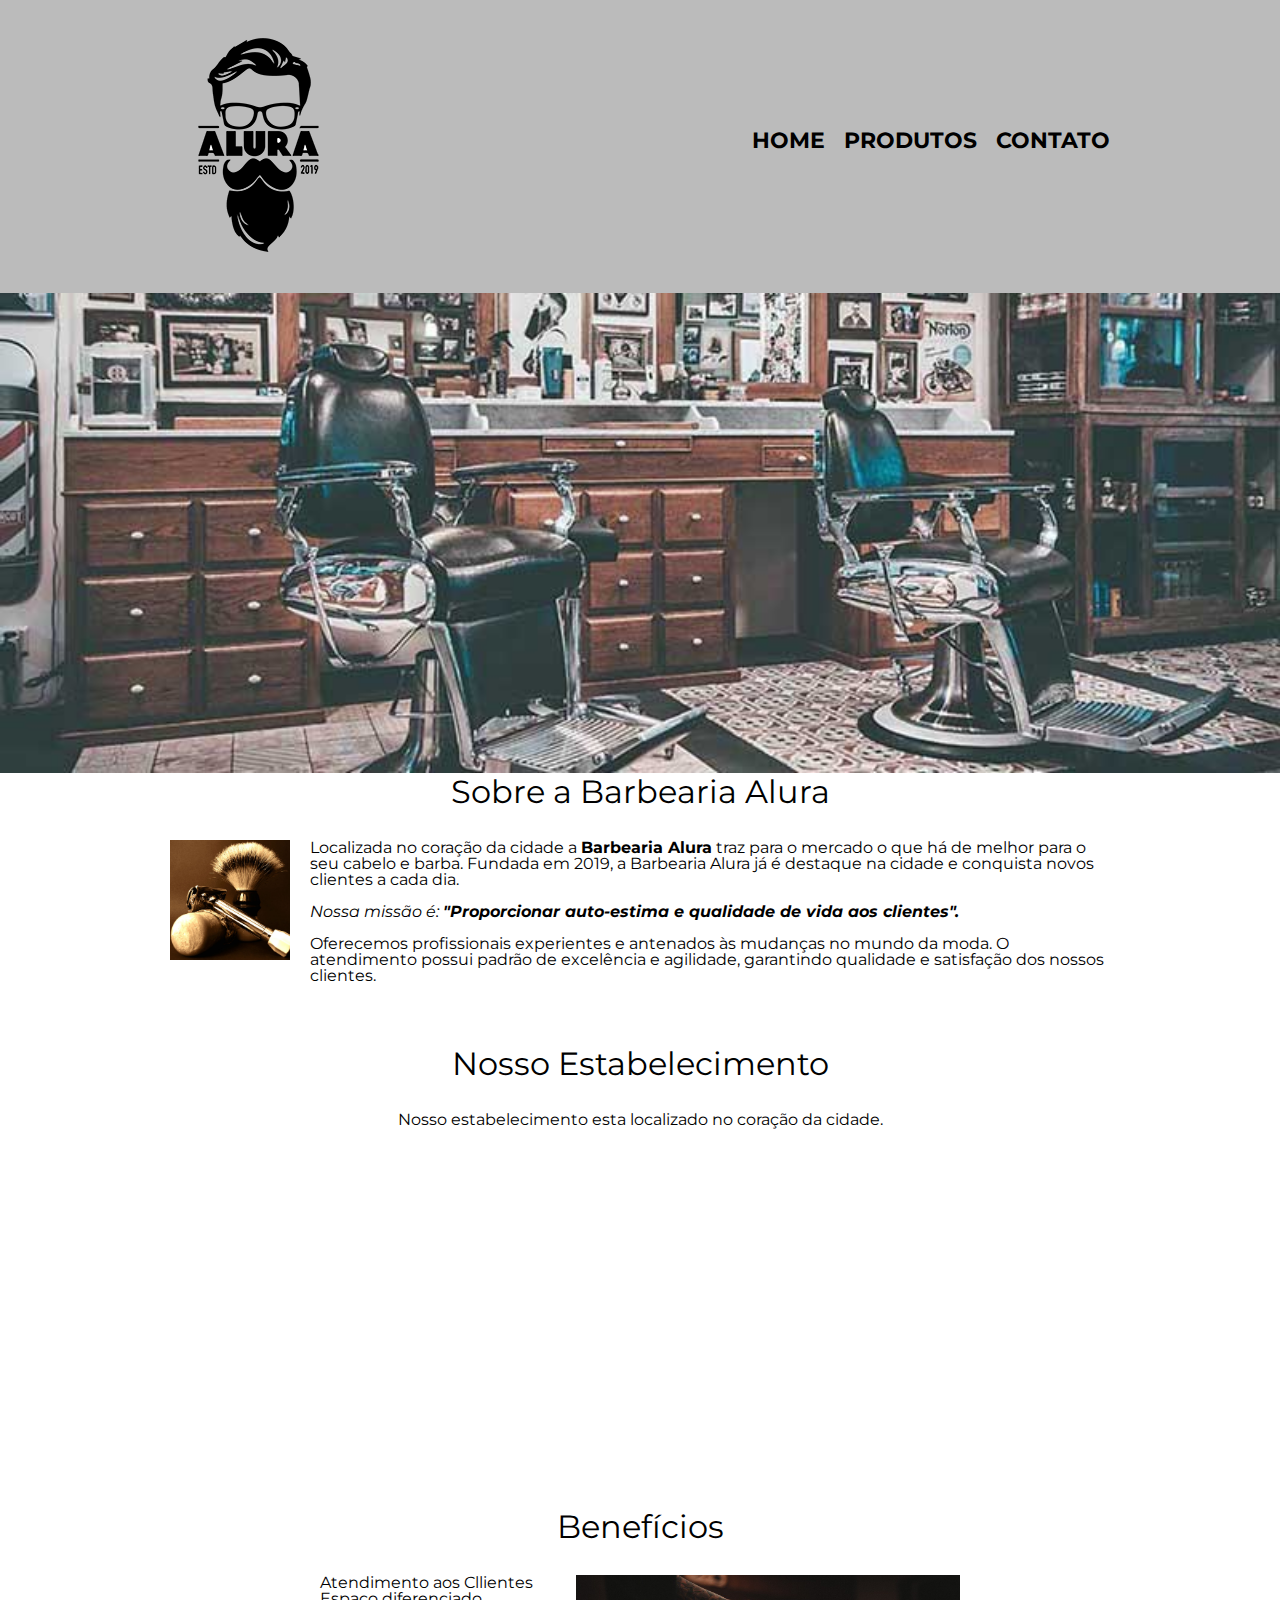
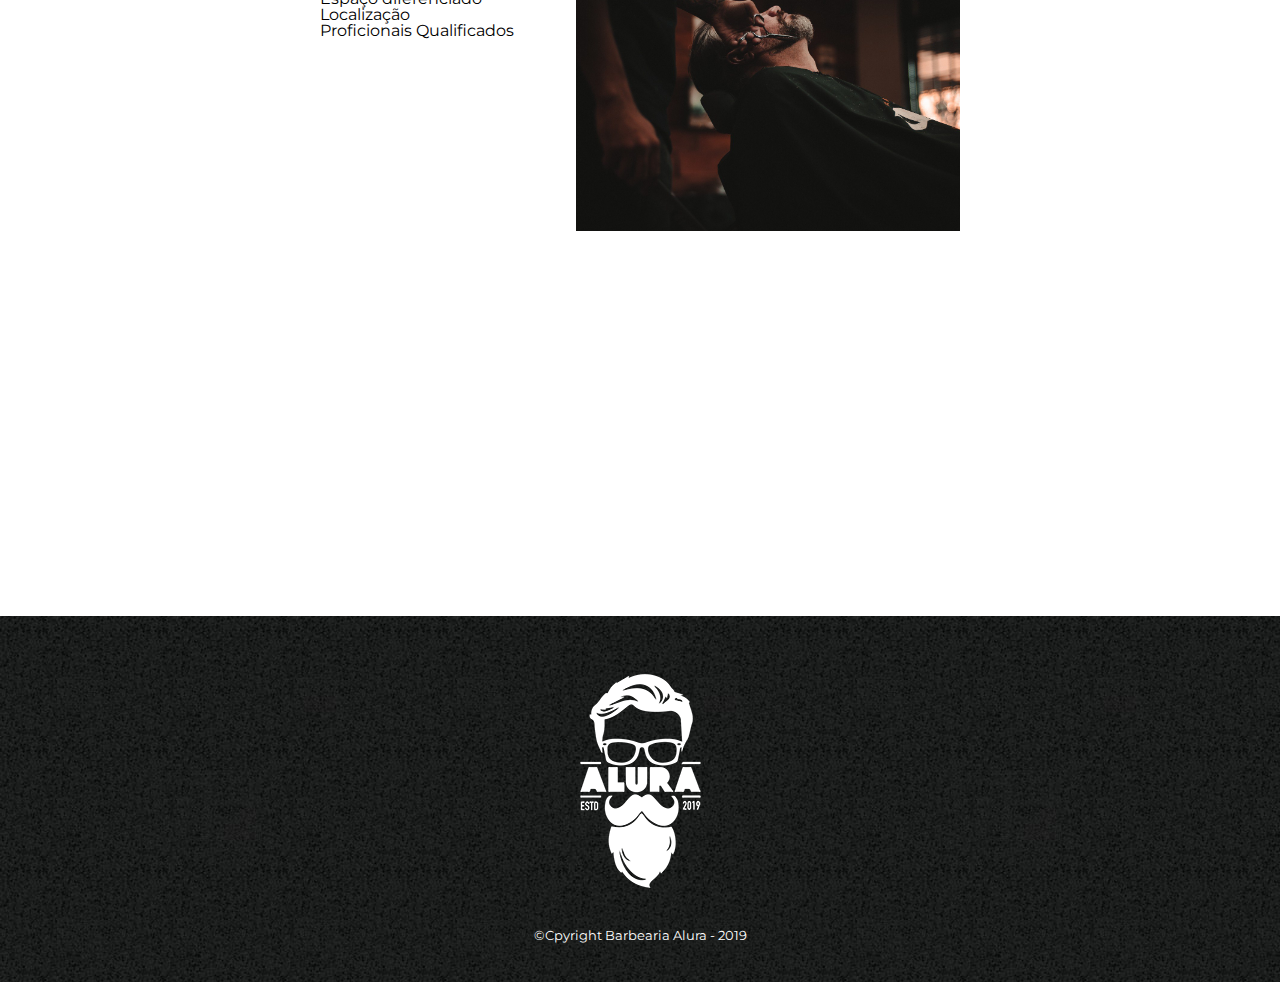
==== index.html @ c8a72487 "fisrt commit" ====
<!DOCTYPE html>
<html lang="pt-br">

<head>
	<meta charset="UTF-8">
	<title> Barbearia Alura</title>

	<link rel="stylesheet" href="reset.css">
	<link rel="stylesheet" href="style.css">
	<link href="https://fonts.googleapis.com/css2?family=Montserrat&display=swap" rel="stylesheet">

</head>

<body>
	<header>

		<div class="caixa">
			<h1> <img src="logo.png"> </h1>

			<nav>
				<ul>
					<li><a href="index.html">Home</a> </li>
					<li><a href="Produtos.html">Produtos</a> </li>
					<li><a href="contato.html">Contato</a> </li>
				</ul>
			</nav>

		</div>
	</header>

	<img class="banner" src="banner.jpg">
	<main>
		<section class="principal">
			<h2 class="titulo-principal">Sobre a Barbearia Alura</h2>

			<img class="utencilios" src="utensilios.jpg" alt="Utencilios de um Barbeiro">

			<p>Localizada no coração da cidade a <strong>Barbearia Alura</strong> traz para o mercado o que há de melhor
				para o seu cabelo e barba. Fundada em 2019, a Barbearia Alura já é destaque na cidade e conquista novos
				clientes a cada dia.</p>

			<p id="missao"><em>Nossa missão é: <strong>"Proporcionar auto-estima e qualidade de vida aos
						clientes".</strong></em></p>

			<p>Oferecemos profissionais experientes e antenados às mudanças no mundo da moda. O atendimento possui
				padrão de excelência e agilidade, garantindo qualidade e satisfação dos nossos clientes.</p>

		</section>

		<section class="mapa">
			<h3 class="titulo-principal">Nosso Estabelecimento</h3>
			<p>Nosso estabelecimento esta localizado no coração da cidade.</p>

			<iframe
				src="https://www.google.com/maps/embed?pb=!1m18!1m12!1m3!1d3656.448598130836!2d-46.634653384393914!3d-23.588239368471896!2m3!1f0!2f0!3f0!3m2!1i1024!2i768!4f13.1!3m3!1m2!1s0x94ce5a2b2ed7f3a1%3A0xab35da2f5ca62674!2sCaelum%20-%20Escola%20de%20Tecnologia!5e0!3m2!1spt-BR!2sbr!4v1603242950316!5m2!1spt-BR!2sbr"
				width="100%" height="300" frameborder="0" style="border:0;" allowfullscreen="" aria-hidden="false"
				tabindex="0"></iframe>
		</section>

		<section class="beneficios">

			<h3 class="titulo-principal">Benefícios</h2>
				<div class="conteudo-beneficios">
					<ul class="lista-beneficios">
						<li class="itens">Atendimento aos Cllientes</li>
						<li class="itens">Espaço diferenciado</li>
						<li class="itens">Localização</li>
						<li class="itens">Proficionais Qualificados</li>
					</ul><img src="beneficios.jpg" class="imagem-beneficios">
				</div>
				<div class="video">
					<iframe width="560" height="315" src="https://www.youtube.com/embed/wcVVXUV0YUY" frameborder="0"
						allow="accelerometer; autoplay; encrypted-media; gyroscope; picture-in-picture"
						allowfullscreen></iframe>
				</div>
		</section>
	</main>
	<footer>
		<img src="logo-branco.png" alt="">
		<p class="copyright"> &copy;Cpyright Barbearia Alura - 2019</p>
	</footer>
</body>

</html>
---- style.css ----
body {
  font-family: 'Montserrat', sans-serif;
}

header {
  background: #bbbbbb;
  padding: 20px 0;
}

.caixa {
  position: relative;
  width: 940px;
  margin: 0 auto;
}

nav {
  position: absolute;
  top: 110px;
  right: 0;
}
nav li {
  display: inline;
  margin: 0 0 0 15px;
}

nav a {
  text-transform: uppercase;
  color: #000000;
  font-weight: bold;
  font-size: 22px;
  text-decoration: none;
}

nav a:hover {
  /* animacao no anv */
  color: #c78c19;
  text-decoration: underline;
}

.produtos {
  width: 940px;
  margin: 0 auto;
  padding: 50px 0;
}
.produtos li {
  display: inline-block;
  text-align: center;
  width: 30%;
  vertical-align: top;
  margin: 0 1.5%;
  padding: 30px 20px;
  box-sizing: border-box;
  /*border-color: #000000;
	border-width: 2px;
	border-style: solid;*/
  border: 2px solid #000000; /* Declaracao unificada */
  border-radius: 10px;
}

.produtos li:hover h2 {
  border-color: #c78c19;
  font-size: 32px;
}

.produtos li:active {
  border-color: green; /* ver a outra cor também #088C19; */
}

.produtos h2 {
  font-size: 30px;
  font-weight: bold;
}

.produto-descricao {
  font-size: 18px;
}

.produto-preco {
  font-size: 22px;
  font-weight: bold;
  margin: 10px 0 0;
}

footer {
  text-align: center;
  background: url("bg.jpg");
  padding: 40px 0; /* espaçamento interno*/
}

.copyright {
  color: white;
  font-size: 13px;
  margin: 20px 0 0; /* entre o copytight e o logo que vem a cima o espaço*/
}

/*Contato*/
main {
  width: 940px;
  margin: 0 auto;
}

form {
  margin: 40px 0;
}

form label, form legend {
  display: block;
  font-size: 20px;
  margin: 0 0 10px;
}

.input-padrao{
	display: block;
	margin: 0 0 20px;
	padding: 10px 25px;
	width: 50%;
}

/*form input, form textarea {
  display: block;
  margin: 0 0 20px;
  padding: 10px 25px;
  width: 50%;
}*/

.checkbox{
	margin:20px 0;
}

.enviar{
   width: 40%;
   padding: 15px 0px;
   background: orange;
  color: white;
  font-weight: bold;
  font-size: 18px;
  border: none;
  border-radius: 5px;
  transition: 1s all;  /*ou background all pega todos os elementos*/
  cursor: pointer;
}

/*mouse em cima*/
.enviar:hover {
    background: darkorange;
    transform: scale(1.2);
    /*transform: scale(1.8) rotate(70deg)*/
    /*transform: scale(1.2);
    transform: rotate(70deg);*/
}
  
table {
  margin: 20px 0 40px;
}

thead {
  background: #555555;
  color: white;
  font-weight: bold;
}

td, th {
  border: 1px solid #000000;
  padding: 8px 15px;
}

/*Pagina inicial*/

.banner {
  width: 100%;
}

.titulo-principal {
  text-align: center;
  font-size: 2em; 
  margin: 0 0 1em;
  clear: left; /* limpa o float*/
}

.principal p{
  margin: 0 0 1em;
}

.principal strong {
  font-weight: bold;
}

.principal em {
  font-style: italic;
}

.conteudo-beneficios {
  width: 640px;
  margin: 0 auto;
}

.lista-beneficios {
  width: 40%;
  display: inline-block;
  vertical-align: top;
}

.imagem-beneficios {
  width: 60%;
}

.utencilios {
  width: 120px;
  float: left;
  margin: 0 20px 20px 0;
}

.mapa{
  padding: 3em 0; /* espaçamento proporcional a fonte do site*/ 
}
.mapa p {
  margin: 0 0 2em;
  text-align:center;
}

.video {
  width: 560px;
  margin: 2em auto;
}
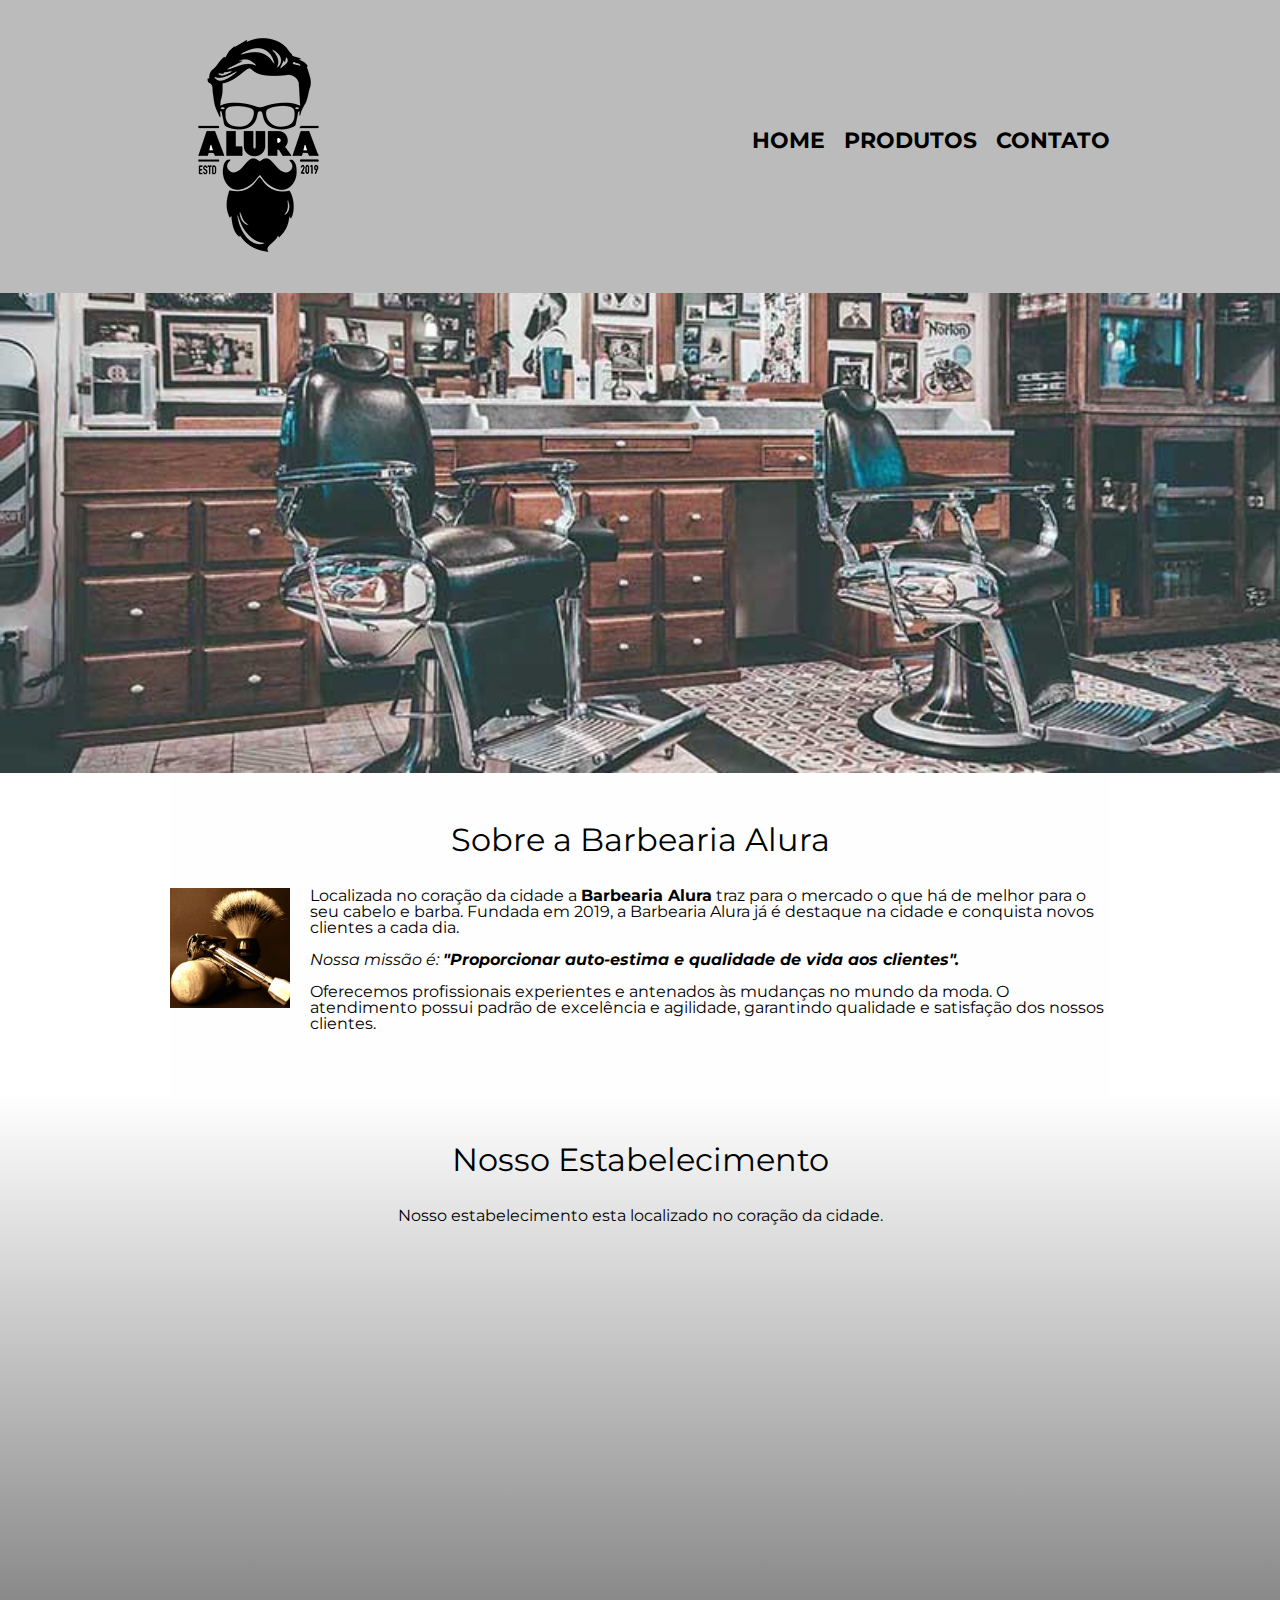
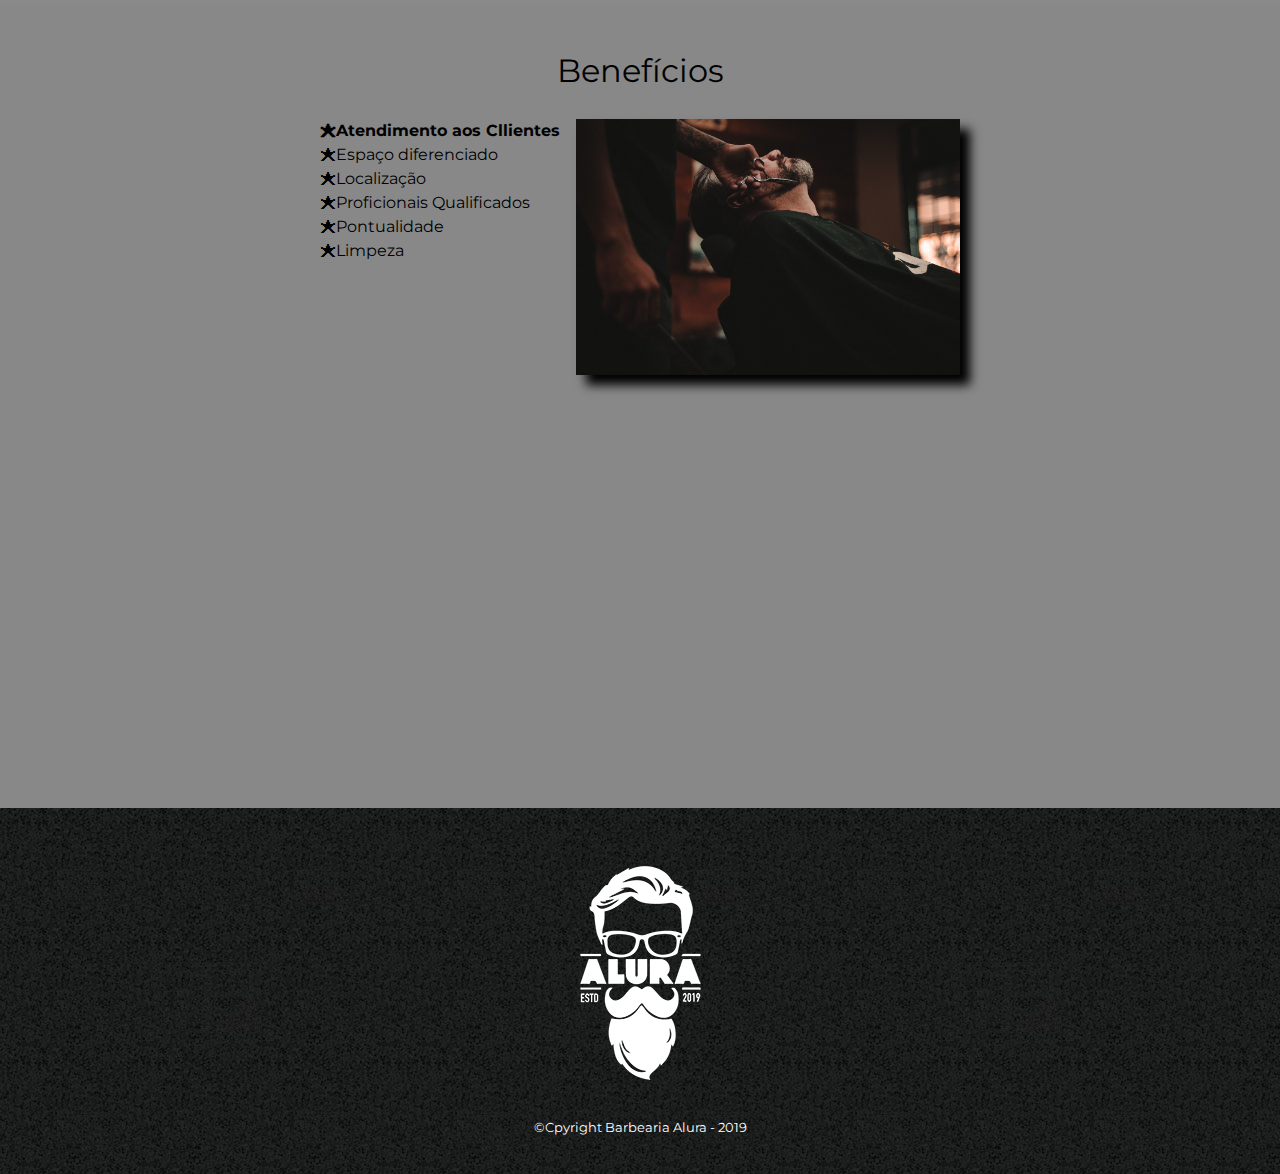
==== commit 4cb7db9c: "adicionando responsividade" ====
--- a/index.html
+++ b/index.html
@@ -3,6 +3,7 @@
 
 <head>
 	<meta charset="UTF-8">
+	<meta name="viewport" content="width-devide-width">
 	<title> Barbearia Alura</title>
 
 	<link rel="stylesheet" href="reset.css">
@@ -51,10 +52,12 @@
 			<h3 class="titulo-principal">Nosso Estabelecimento</h3>
 			<p>Nosso estabelecimento esta localizado no coração da cidade.</p>
 
-			<iframe
-				src="https://www.google.com/maps/embed?pb=!1m18!1m12!1m3!1d3656.448598130836!2d-46.634653384393914!3d-23.588239368471896!2m3!1f0!2f0!3f0!3m2!1i1024!2i768!4f13.1!3m3!1m2!1s0x94ce5a2b2ed7f3a1%3A0xab35da2f5ca62674!2sCaelum%20-%20Escola%20de%20Tecnologia!5e0!3m2!1spt-BR!2sbr!4v1603242950316!5m2!1spt-BR!2sbr"
-				width="100%" height="300" frameborder="0" style="border:0;" allowfullscreen="" aria-hidden="false"
-				tabindex="0"></iframe>
+			<div class="mapa-conteudo">
+				<iframe
+					src="https://www.google.com/maps/embed?pb=!1m18!1m12!1m3!1d3656.448598130836!2d-46.634653384393914!3d-23.588239368471896!2m3!1f0!2f0!3f0!3m2!1i1024!2i768!4f13.1!3m3!1m2!1s0x94ce5a2b2ed7f3a1%3A0xab35da2f5ca62674!2sCaelum%20-%20Escola%20de%20Tecnologia!5e0!3m2!1spt-BR!2sbr!4v1603242950316!5m2!1spt-BR!2sbr"
+					width="100%" height="300" frameborder="0" style="border:0;" allowfullscreen="" aria-hidden="false"
+					tabindex="0"></iframe>
+			</div>
 		</section>
 
 		<section class="beneficios">
@@ -66,7 +69,10 @@
 						<li class="itens">Espaço diferenciado</li>
 						<li class="itens">Localização</li>
 						<li class="itens">Proficionais Qualificados</li>
+						<li class="itens">Pontualidade</li>
+						<li class="itens">Limpeza</li>
 					</ul><img src="beneficios.jpg" class="imagem-beneficios">
+					<!-- ul e img precisam estar colados quandos se usar inlineblock -->
 				</div>
 				<div class="video">
 					<iframe width="560" height="315" src="https://www.youtube.com/embed/wcVVXUV0YUY" frameborder="0"
--- a/style.css
+++ b/style.css
@@ -95,8 +95,7 @@
 
 /*Contato*/
 main {
-  width: 940px;
-  margin: 0 auto;
+ 
 }
 
 form {
@@ -174,9 +173,16 @@
   text-align: center;
   font-size: 2em; 
   margin: 0 0 1em;
-  clear: left; /* limpa o float*/
-}
-
+  clear: left; /* limpa o float*/  /*color: rgba(0, 0, 0, 0.3); /*opacidade com rgb*/
+                                
+}
+
+.principal {
+  padding: 3em 0;
+  background: #FEFEFE;
+  width: 940px;
+  margin: 0 auto;
+}
 .principal p{
   margin: 0 0 1em;
 }
@@ -187,6 +193,32 @@
 
 .principal em {
   font-style: italic;
+}
+
+.utencilios {
+  width: 120px;
+  float: left;
+  margin: 0 20px 20px 0;
+}
+
+.mapa{
+  padding: 3em 0; /* espaçamento proporcional a fonte do site*/ 
+  background: linear-gradient(#FEFEFE, #888888);
+}
+
+.mapa-conteudo {
+  width: 940px;
+  margin: 0 auto;
+}
+.mapa p {
+  margin: 0 0 2em;
+  text-align:center;
+}
+
+.beneficios { 
+  padding: 3em 0;
+  background: #888888;
+ 
 }
 
 .conteudo-beneficios {
@@ -200,25 +232,50 @@
   vertical-align: top;
 }
 
+.itens {
+  line-height: 1.5;
+}
+
+.itens:first-child {
+  font-weight: bold;
+}
+
+.itens:before {
+  content: "🟊";
+}
+
 .imagem-beneficios {
   width: 60%;
-}
-
-.utencilios {
-  width: 120px;
-  float: left;
-  margin: 0 20px 20px 0;
-}
-
-.mapa{
-  padding: 3em 0; /* espaçamento proporcional a fonte do site*/ 
-}
-.mapa p {
-  margin: 0 0 2em;
-  text-align:center;
+  opacity: 1;
+  transition: 400ms;
+  box-shadow: 10px 10px 10px  #000000
+}
+
+.imagem-beneficios:hover {
+  opacity: 0.3;
 }
 
 .video {
   width: 560px;
   margin: 2em auto;
+}
+/*Mobile*/
+@media screen and (max-width: 480px){
+
+  .caixa, .principal, .conteudo-beneficios, .mapa-conteudo, .video{
+    width: auto;
+  }
+
+  h1{
+    text-align: center;
+  }
+
+  nav{
+    position: static;
+  }
+
+  .lista-beneficios, .imagem-beneficios {
+    width: 100%;
+
+  }
 }